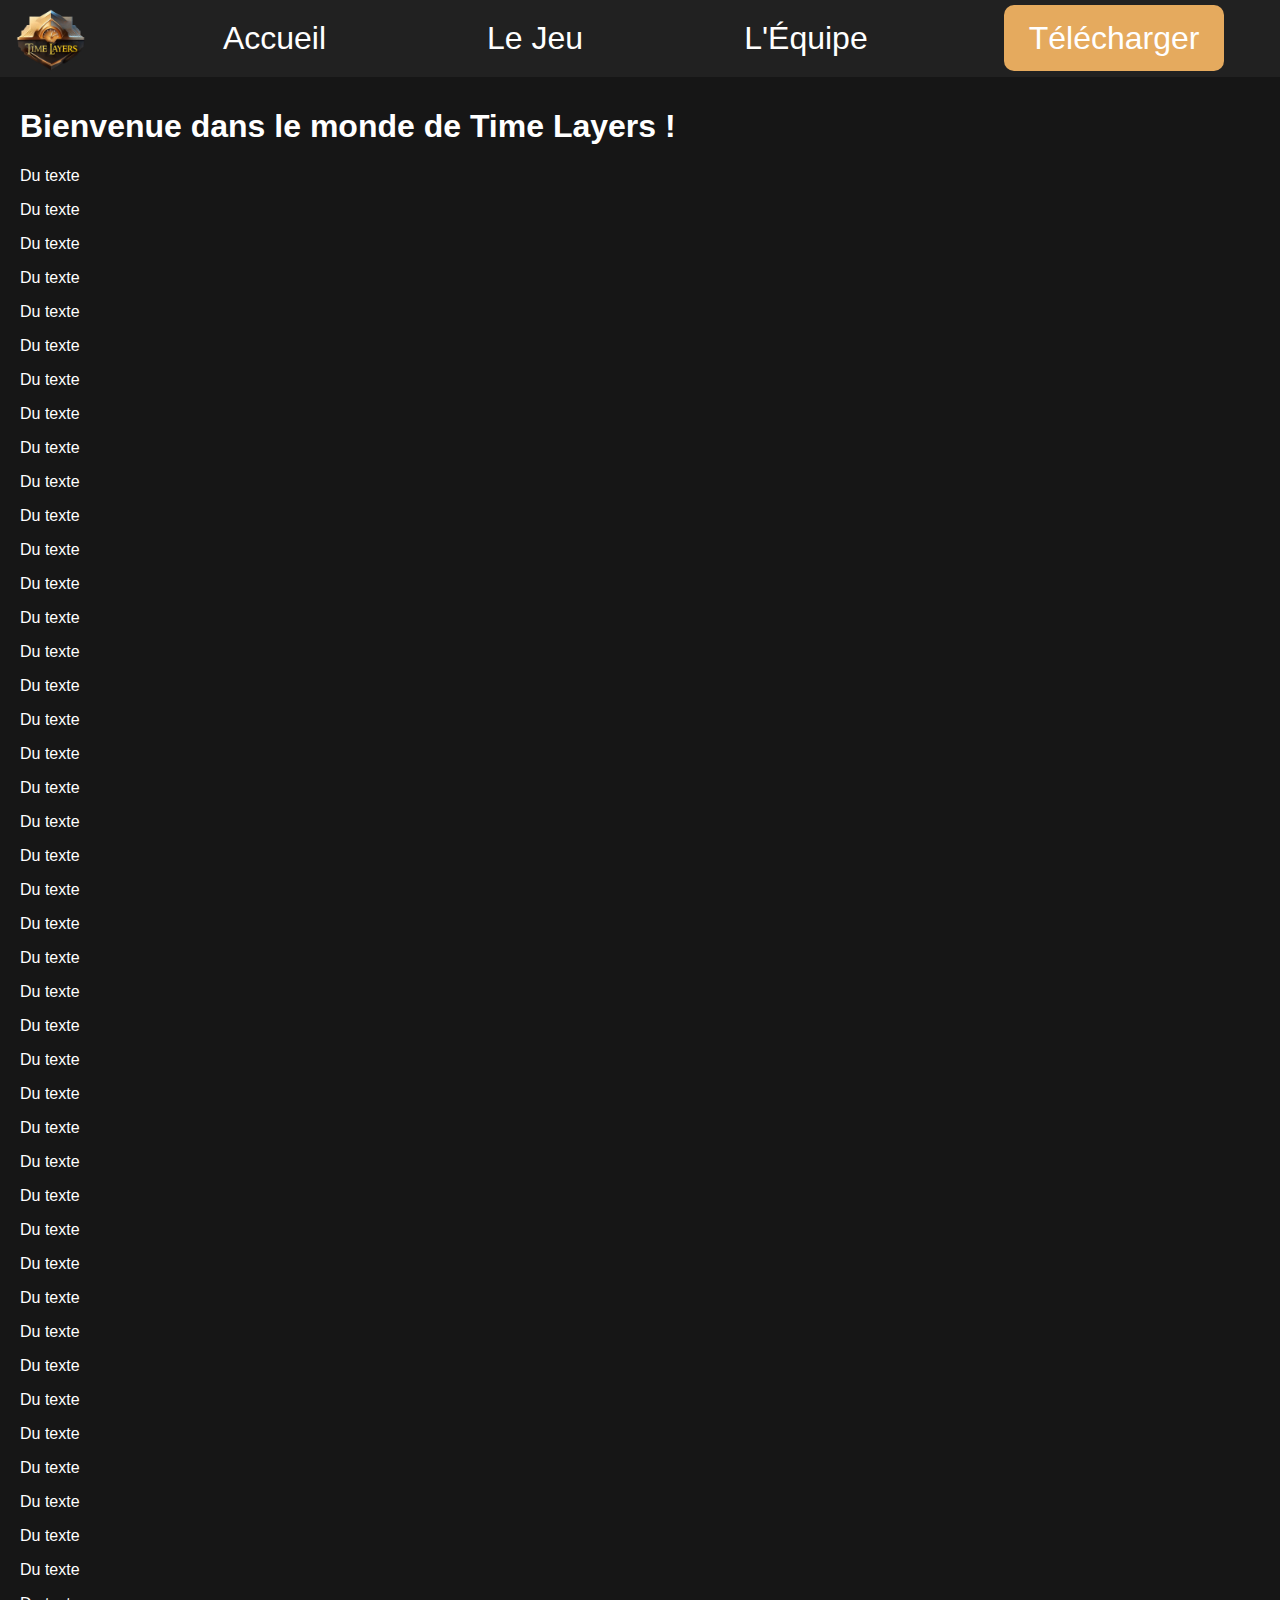
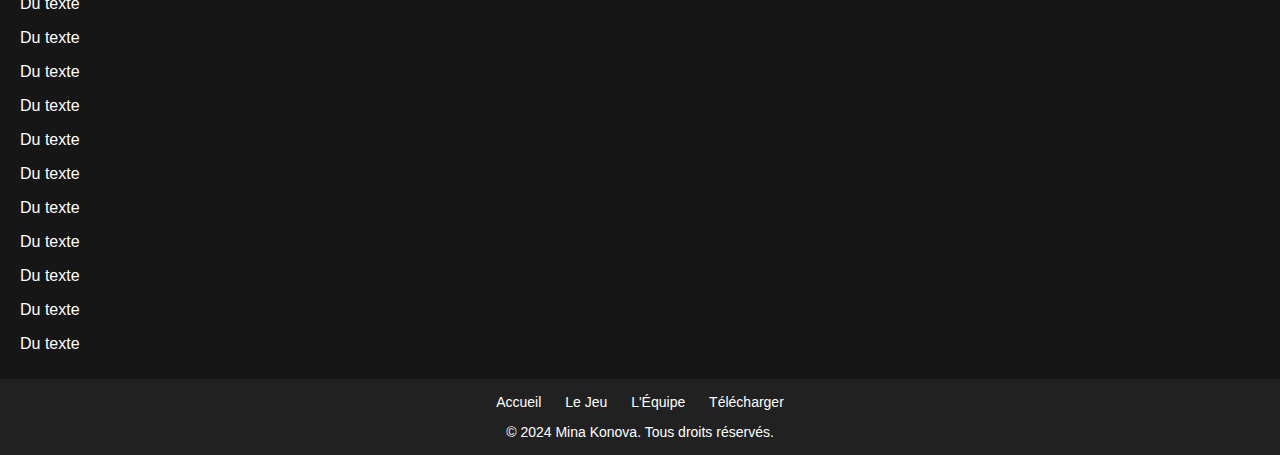
==== index.html @ e4691bf8 "Add files via upload" ====
<!DOCTYPE html>
<html lang="fr">
<head>
    <meta charset="UTF-8">
    <meta name="viewport" content="width=device-width, initial-scale=1.0">
    <title>Accueil - Time Layers</title>
    <link rel="stylesheet" href="css/all.css">
    <link rel="stylesheet" href="css/navbar.css">
    <link rel="stylesheet" href="css/footer.css">
    <link rel="stylesheet" href="css/index.css">
</head>
<body>
    <header>
        <nav class="navbar">
            <a class="logo" href="index.html"><img src="img/logo_TimeLayers.png" alt="Nom du Jeu"></a>
            <ul class="nav-links">
                <li class="nav-btn"><a href="index.html">Accueil</a><div class="deg-link-btn"></div></li>
                <li class="nav-btn"><a href="game.html">Le Jeu</a><div class="deg-link-btn"></div></li>
                <li class="nav-btn"><a href="team.html">L'Équipe</a><div class="deg-link-btn"></div></li>
                <li class="nav-dwnl-btn"><a href="download.html" class="download-btn">Télécharger</a></li>
            </ul>
        </nav>
    </header>
    
    <section class="home-section">
        <h1>Bienvenue dans le monde de Time Layers !</h1>
        <p>Du texte</p>
        <p>Du texte</p>
        <p>Du texte</p>
        <p>Du texte</p>
        <p>Du texte</p>
        <p>Du texte</p>
        <p>Du texte</p>
        <p>Du texte</p>
        <p>Du texte</p>
        <p>Du texte</p>
        <p>Du texte</p>
        <p>Du texte</p>
        <p>Du texte</p>
        <p>Du texte</p>
        <p>Du texte</p>
        <p>Du texte</p>
        <p>Du texte</p>
        <p>Du texte</p>
        <p>Du texte</p>
        <p>Du texte</p>
        <p>Du texte</p>
        <p>Du texte</p>
        <p>Du texte</p>
        <p>Du texte</p>
        <p>Du texte</p>
        <p>Du texte</p>
        <p>Du texte</p>
        <p>Du texte</p>
        <p>Du texte</p>
        <p>Du texte</p>
        <p>Du texte</p>
        <p>Du texte</p>
        <p>Du texte</p>
        <p>Du texte</p>
        <p>Du texte</p>
        <p>Du texte</p>
        <p>Du texte</p>
        <p>Du texte</p>
        <p>Du texte</p>
        <p>Du texte</p>
        <p>Du texte</p>
        <p>Du texte</p>
        <p>Du texte</p>
        <p>Du texte</p>
        <p>Du texte</p>
        <p>Du texte</p>
        <p>Du texte</p>
        <p>Du texte</p>
        <p>Du texte</p>
        <p>Du texte</p>
        <p>Du texte</p>
        <p>Du texte</p>
        <p>Du texte</p>
    </section>
    
    <footer>
        <div class="footer-links">
            <ul>
                <li><a href="index.html">Accueil</a></li>
                <li><a href="game.html">Le Jeu</a></li>
                <li><a href="team.html">L'Équipe</a></li>
                <li><a href="download.html">Télécharger</a></li>
            </ul>
        </div>
        <div class="footer-info">
            <p>&copy; 2024 Mina Konova. Tous droits réservés.</p>
        </div>
    </footer>

    <script src="js/navbar.js"></script>
</body>
</html>
---- css/all.css ----
/* Importer la police de caractères Roboto depuis Google Fonts */
@import url('https://fonts.googleapis.com/css2?family=Roboto:ital,wght@0,100;0,300;0,400;0,500;0,700;0,900;1,100;1,300;1,400;1,500;1,700;1,900&display=swap');

/* Définir les classes pour les différentes variations de Roboto */
.roboto-thin {
    font-family: "Roboto", sans-serif;
    font-weight: 100;
    font-style: normal;
}

.roboto-light {
    font-family: "Roboto", sans-serif;
    font-weight: 300;
    font-style: normal;
}

.roboto-regular {
    font-family: "Roboto", sans-serif;
    font-weight: 400;
    font-style: normal;
}

.roboto-medium {
    font-family: "Roboto", sans-serif;
    font-weight: 500;
    font-style: normal;
}

.roboto-bold {
    font-family: "Roboto", sans-serif;
    font-weight: 700;
    font-style: normal;
}

.roboto-black {
    font-family: "Roboto", sans-serif;
    font-weight: 900;
    font-style: normal;
}

.roboto-thin-italic {
    font-family: "Roboto", sans-serif;
    font-weight: 100;
    font-style: italic;
}

.roboto-light-italic {
    font-family: "Roboto", sans-serif;
    font-weight: 300;
    font-style: italic;
}

.roboto-regular-italic {
    font-family: "Roboto", sans-serif;
    font-weight: 400;
    font-style: italic;
}

.roboto-medium-italic {
    font-family: "Roboto", sans-serif;
    font-weight: 500;
    font-style: italic;
}

.roboto-bold-italic {
    font-family: "Roboto", sans-serif;
    font-weight: 700;
    font-style: italic;
}

.roboto-black-italic {
    font-family: "Roboto", sans-serif;
    font-weight: 900;
    font-style: italic;
}



*{
    font-family: "Roboto Regular", sans-serif;
}

body{
    color: white;
    background-color: rgb(22, 22, 22);
}
---- css/navbar.css ----
*{
    /*border: 1px solid black;*/
}

head, body{
    margin: 0;
}

header {
    position: sticky;
    top: 0;
    background-color: #212121;
    z-index: 1000;
    padding: 0;
}

.navbar{
    display: flex;
    flex-direction: row;
    justify-content: space-between;
    align-items: center;
    background-color: #212121;
    transition: font-size 0.3s ease;
    padding: 0;
}
.navbar.shrink{
    font-size: 12px;
}
.navbar:hover{
    font-size: 1em;
}


.logo{
    width: 9%;
    display: flex;
    transition: width 0.3s ease;
}
.logo.shrink{
    width: 7%;
}
.logo:hover{
    width: 9%;
}

.logo img{
    width: 100%;
    height: 100%;
}

.nav-links{
    width: 100%;
    height: auto;
    display: flex;
    justify-content: space-around;
    font-size: 2em;
    list-style-type: none;
    margin: 0;
}
.nav-links li a{
    color: #fff;
    text-decoration: none;
    transition: color 0.5s ease, background-color 0.5s ease;
}

.nav-btn{
    position: relative;
    padding: 15px 25px;
    color: #fff;
    background-color: #212121;
    background-image: linear-gradient(#212121 30%, rgb(33, 33, 33, 0.5));
    transition: background-color 0.5s ease;
}
.nav-btn:hover{
    background-color: #e5aa5e;
}

.nav-btn:hover .deg-link-btn {
    background-color: #e5aa5e; /* Change la couleur de la boîte .deg-link-btn lors du survol de .nav-btn */
}

.nav-dwnl-btn{
    position: relative;
    padding: 15px 0;
}

.deg-link-btn {
    position: absolute;
    bottom: 0;
    left: 0;
    width: 100%;
    height: 5px;
    background-color: #212121;
    transition: background-color 0.5s ease;
}

.download-btn{
    text-align: center;
    align-items: center;
    padding: 15px 25px;
    border-radius: 10px;
    color: #fff;
    background-color: #e5aa5e;
    transition: color 0.5s ease;
}
.download-btn:hover {
    color: #e5aa5e;
    background-color: #212121;
}
---- css/footer.css ----
footer{
    background-color: #212121;
    color: #fff;
    text-align: center;
    padding: 1px 0;
    position: relative;
    bottom: 0;
    font-size: 14px;
    width: 100%;
}

.footer-links ul {
    list-style-type: none;
    padding: 0;
}

.footer-links ul li {
    display: inline;
    margin: 0 10px;
}

.footer-links ul li a {
    color: #fff;
    text-decoration: none;
}
.footer-links ul li a:hover {
    text-decoration: underline;
}
---- css/index.css ----
.home-section{
    padding: 10px 20px;
}
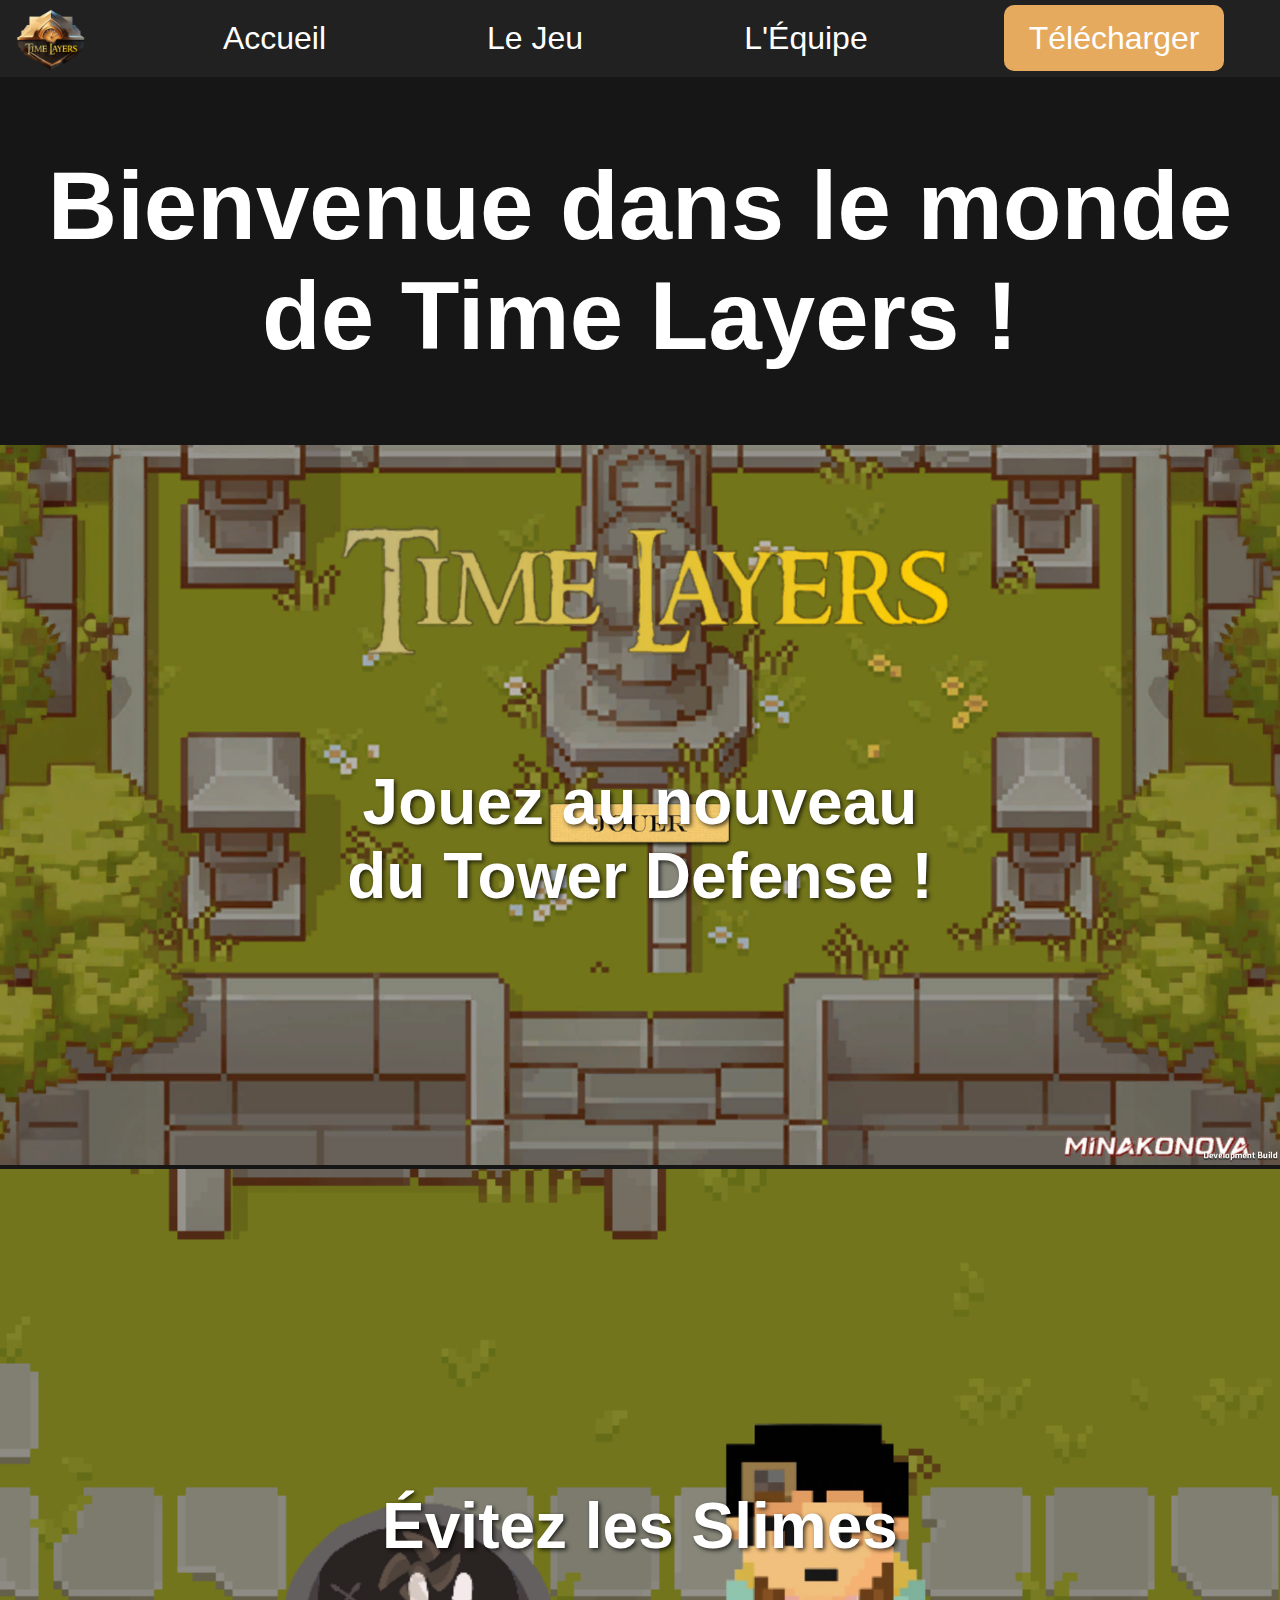
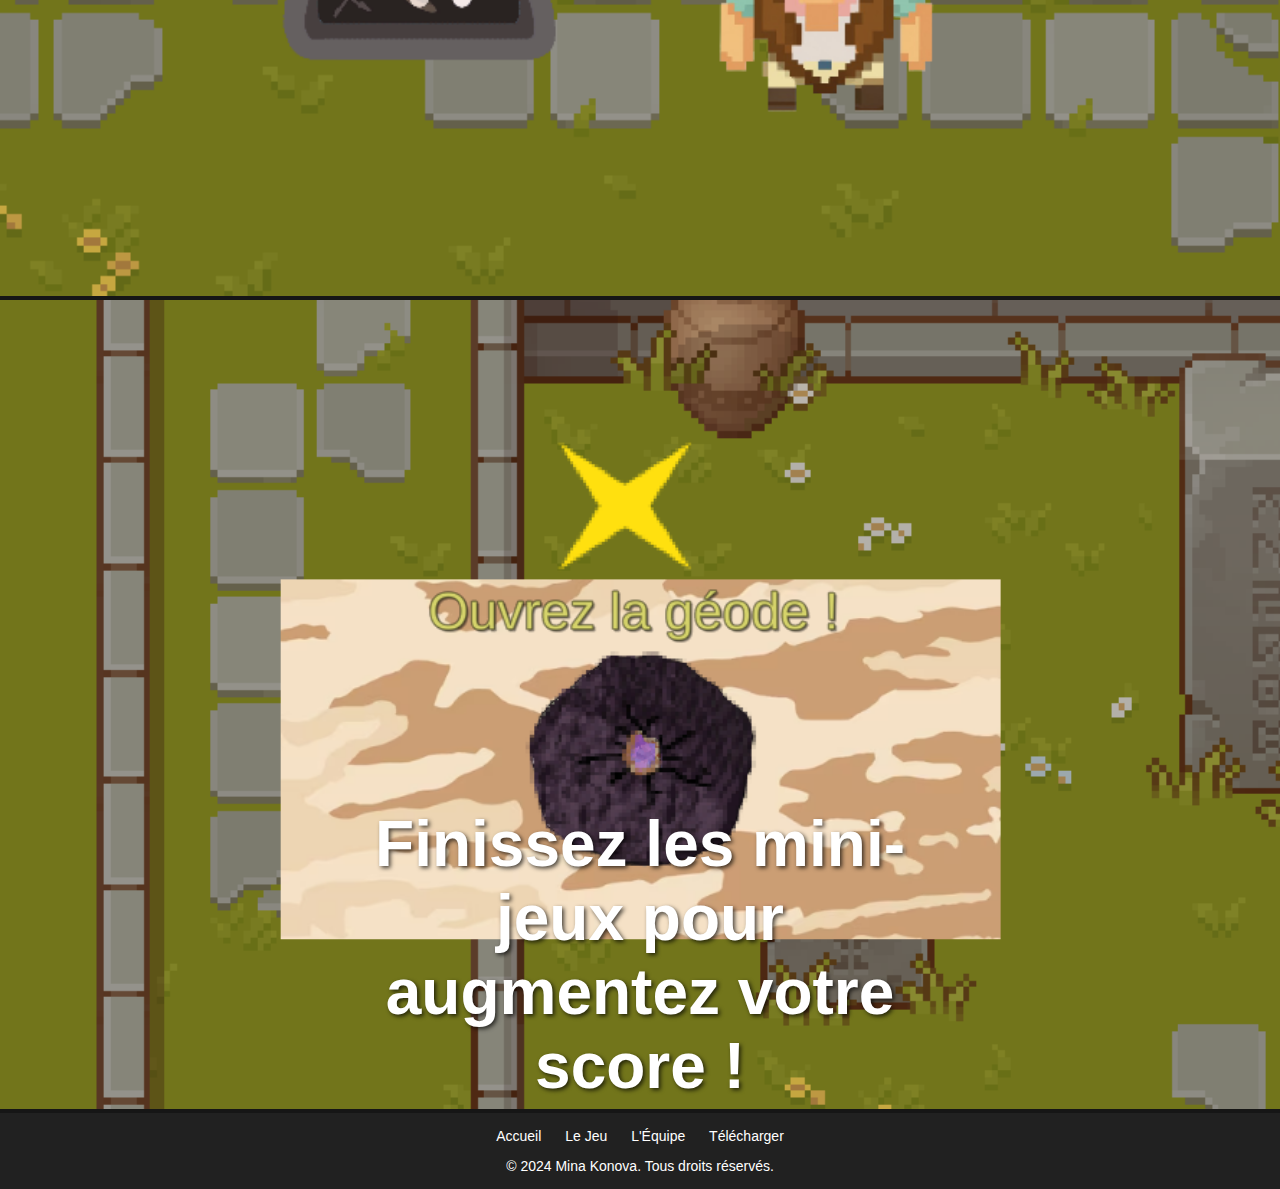
==== commit 856b2875: "Add files via upload" ====
--- a/index.html
+++ b/index.html
@@ -24,59 +24,21 @@
     
     <section class="home-section">
         <h1>Bienvenue dans le monde de Time Layers !</h1>
-        <p>Du texte</p>
-        <p>Du texte</p>
-        <p>Du texte</p>
-        <p>Du texte</p>
-        <p>Du texte</p>
-        <p>Du texte</p>
-        <p>Du texte</p>
-        <p>Du texte</p>
-        <p>Du texte</p>
-        <p>Du texte</p>
-        <p>Du texte</p>
-        <p>Du texte</p>
-        <p>Du texte</p>
-        <p>Du texte</p>
-        <p>Du texte</p>
-        <p>Du texte</p>
-        <p>Du texte</p>
-        <p>Du texte</p>
-        <p>Du texte</p>
-        <p>Du texte</p>
-        <p>Du texte</p>
-        <p>Du texte</p>
-        <p>Du texte</p>
-        <p>Du texte</p>
-        <p>Du texte</p>
-        <p>Du texte</p>
-        <p>Du texte</p>
-        <p>Du texte</p>
-        <p>Du texte</p>
-        <p>Du texte</p>
-        <p>Du texte</p>
-        <p>Du texte</p>
-        <p>Du texte</p>
-        <p>Du texte</p>
-        <p>Du texte</p>
-        <p>Du texte</p>
-        <p>Du texte</p>
-        <p>Du texte</p>
-        <p>Du texte</p>
-        <p>Du texte</p>
-        <p>Du texte</p>
-        <p>Du texte</p>
-        <p>Du texte</p>
-        <p>Du texte</p>
-        <p>Du texte</p>
-        <p>Du texte</p>
-        <p>Du texte</p>
-        <p>Du texte</p>
-        <p>Du texte</p>
-        <p>Du texte</p>
-        <p>Du texte</p>
-        <p>Du texte</p>
-        <p>Du texte</p>
+    </section>
+
+    <section class="image-section">
+        <div class="image-container">
+            <img src="img/menu.png" alt="Image 1">
+            <div class="image-caption un">Jouez au nouveau du Tower Defense !</div>
+        </div>
+        <div class="image-container">
+            <img src="img/persos.png" alt="Image 2">
+            <div class="image-caption deux">Évitez les Slimes</div>
+        </div>
+        <div class="image-container">
+            <img src="img/minijeux.png" alt="Image 3">
+            <div class="image-caption trois">Finissez les mini-jeux pour augmentez votre score !</div>
+        </div>
     </section>
     
     <footer>
--- a/css/index.css
+++ b/css/index.css
@@ -1,3 +1,46 @@
 .home-section{
     padding: 10px 20px;
+    text-align: center;
+    font-size: 3em;
+}
+
+.image-section {
+    width: 100%;
+    display: flex;
+    flex-direction: column;
+}
+
+.image-container {
+    position: relative;
+    width: 100%;
+}
+
+.image-container img {
+    width: 100%;
+    height: auto;
+}
+
+.image-caption {
+    position: absolute;
+    left: 50%;
+    transform: translateX(-50%);
+    color: white;
+    font-size: 4em; /* Taille de la police */
+    font-weight: bold;
+    text-align: center;
+    padding: 0 20px;
+    width: auto;
+    text-shadow: 2px 2px 4px rgba(0, 0, 0, 0.7); /* Ombre pour la lisibilité */
+}
+
+.image-caption.un {
+    bottom: 4em; /* Ajuster pour éloigner du bord */
+}
+
+.image-caption.deux {
+    top: 5em; /* Placer dans la partie supérieure */
+}
+
+.image-caption.trois {
+    bottom: 10px; /* Placer dans la partie supérieure */
 }